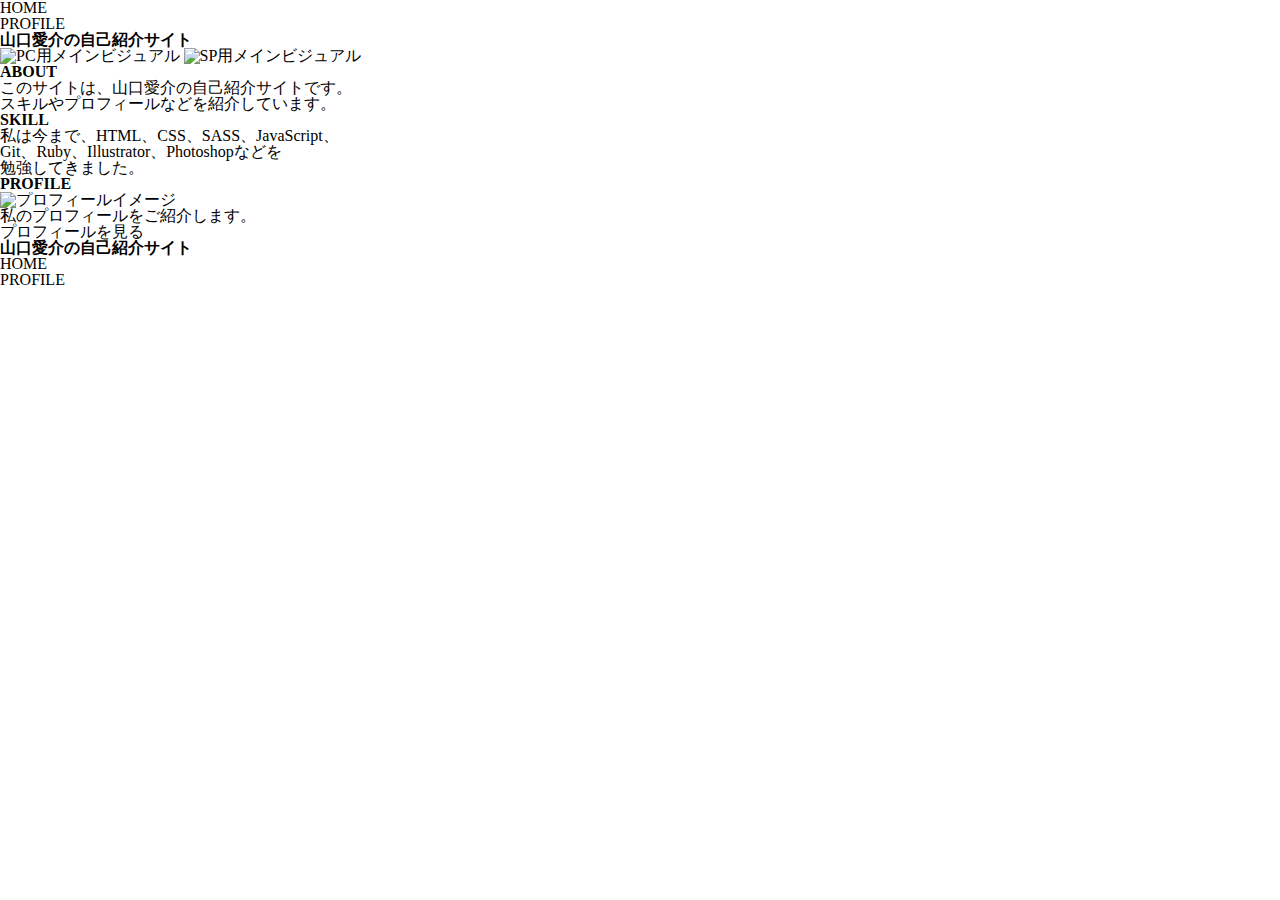
==== index.html @ 820ac706 "index.htmlにテキスト挿入" ====
<!DOCTYPE html>
<html lang="ja">
<head>
    <meta charset="UTF-8">
    <meta http-equiv="X-UA-Compatible" content="IE=edge">
    <meta name="viewport" content="width=device-width, initial-scale=1.0">
    <title>portfolio/HOME</title>

    <link rel="stylesheet" href="./assets/css/style.css">

</head>
<body>
<header>
<nav class="header_nav">
    <ul class="header_navList">
        <li><a href="#">HOME</a></li>
        <li><a href="./profile/index.html">PROFILE</a></li>
    </ul>
</nav>
</header>

<main>
    <section class="mainVisual-color">
        <div class="mainVisual">
            <h1>山口愛介の自己紹介サイト</h1>
            <img class="pc-img" src="./assets/images/pc_mainVisual.jpg" alt="PC用メインビジュアル">
            <img class="sp-img" src="./assets/images/sp_mainVisual.jpg" alt="SP用メインビジュアル">
        </div>
    </section>

    <section class="contents-inner">
        <h2 class="headline">ABOUT</h2>
            <p class="contents-description">このサイトは、山口愛介の自己紹介サイトです。<br>スキルやプロフィールなどを紹介しています。</p>
    </section>

    <section class="contents-inner">
        <h2 class="headline">SKILL</h2>
            <p class="contents-description">私は今まで、HTML、CSS、SASS、JavaScript、<br>Git、Ruby、Illustrator、Photoshopなどを<br>勉強してきました。</p>
    </section>

    <div class="bImage"></div>
    <section class="contents-inner">
        <h2 class="headline">PROFILE</h2>
        
        <div class="flexContainer">
            <div class="image-area">
                <img src="./assets/images/profileImage.jpg" alt="プロフィールイメージ">
            </div>
            <div class="profile-info">
                <p class="contents-description">私のプロフィールをご紹介します。</p>

                <div class="btn">
                    <a href="./profile/index.html">プロフィールを見る</a>
                </div>
            </div><!-- profile-info -->
        </div><!-- flexContainer -->
    </section>

</main>

<footer>
    <h3>山口愛介の自己紹介サイト</h3>
    <nav class="footer_nav">
        <ul class="footer_navList">
            <li><a href="#">HOME</a></li>
            <li><a href="/profile/index.html">PROFILE</a></li>
        </ul>
    </nav>
</footer>
</body>
</html>
---- assets/css/style.css ----
@charset "UTF-8";
html, body, div, span, applet, object, iframe, h1, h2, h3, h4, h5, h6, p, blockquote, pre, a, abbr, acronym, address, big, cite, code, del, dfn, em, img, ins, kbd, q, s, samp, small, strike, strong, sub, sup, ruby, tt, var, b, u, i, center, dl, dt, dd, ol, ul, li, form, fieldset, legend, label, header, footer, hgroup, menu, nav, main, article, section, aside, details, figure, figcaption, canvas, embed, output, summary, time, mark, audio, video {
  margin: 0;
  padding: 0;
  border: 0;
  font-size: 100%; }

header, footer, hgroup, menu, nav, main, article, section, aside, details, figure, figcaption {
  display: block; }

body {
  line-height: 1; }

ol, ul {
  list-style: none; }

/* hr{display:none;} */
/* stylesheetが効いたらいらんから */
address, em {
  font-style: normal; }

table {
  border-collapse: collapse;
  border-spacing: 0; }

img, video {
  vertical-align: bottom; }

/* インライン要素やから、ディセンダーが発生する
ベースラインを調整するプロパティ
画像の隙間を埋めてくれる！ */
/* Fonts
游ゴシックのためのフォント設定------Windows用→游ゴシック","Yu Gothic
"游ゴシック体",YuGothic→アップル用
--*/
/* 明朝体は感覚が狭いから0.1EM開ける */
/* clearfix
---------------------------------------------------*/
.clearfix::after {
  content: '';
  display: block;
  clear: both;
  height: 0; }

/* floatが来た時カラム落ちさせるためのclearfix */
body {
  box-sizing: border-box; }

a {
  color: #000;
  text-decoration: none; }

/*# sourceMappingURL=style.css.map */
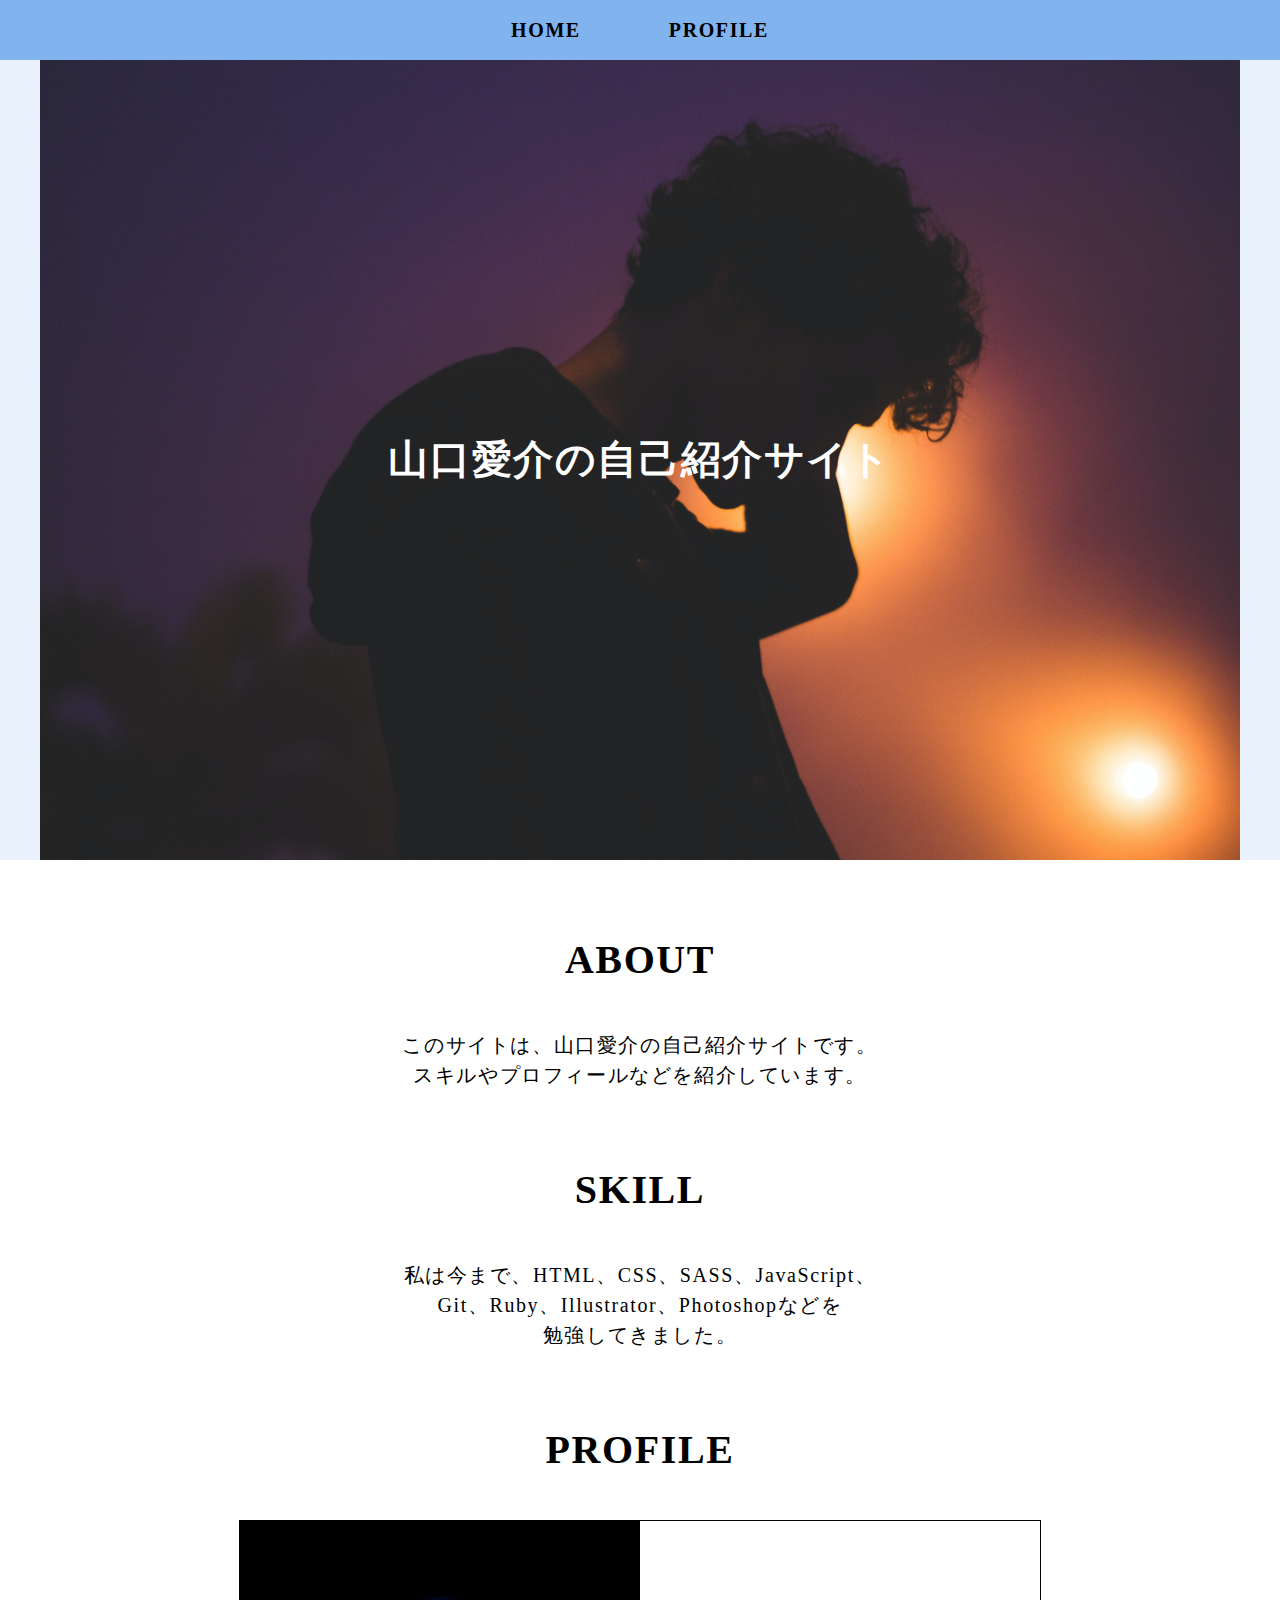
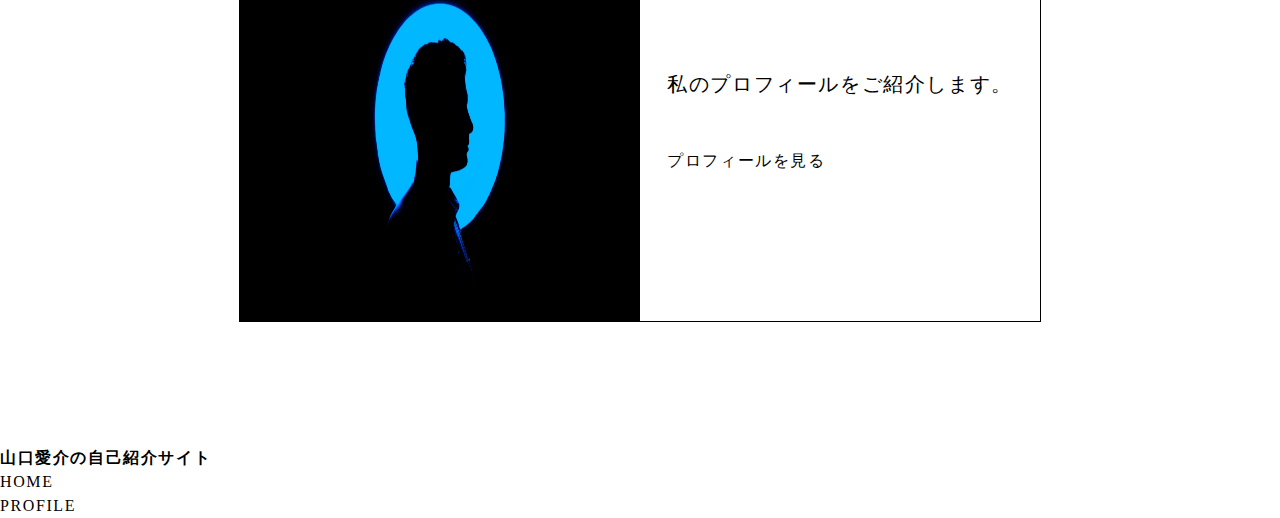
==== commit 80487a6f: "コンテンツ大枠を追加＋style.cssをindex.htmlにリンク付" ====
--- a/index.html
+++ b/index.html
@@ -6,7 +6,7 @@
     <meta name="viewport" content="width=device-width, initial-scale=1.0">
     <title>portfolio/HOME</title>
 
-    <link rel="stylesheet" href="./assets/css/style.css">
+    <link rel="stylesheet" href="./assets/sass/style.css">
 
 </head>
 <body>
--- a/assets/sass/style.css
+++ b/assets/sass/style.css
@@ -0,0 +1,183 @@
+@charset "UTF-8";
+html, body, div, span, applet, object, iframe, h1, h2, h3, h4, h5, h6, p, blockquote, pre, a, abbr, acronym, address, big, cite, code, del, dfn, em, img, ins, kbd, q, s, samp, small, strike, strong, sub, sup, ruby, tt, var, b, u, i, center, dl, dt, dd, ol, ul, li, form, fieldset, legend, label, header, footer, hgroup, menu, nav, main, article, section, aside, details, figure, figcaption, canvas, embed, output, summary, time, mark, audio, video {
+  margin: 0;
+  padding: 0;
+  border: 0;
+  font-size: 100%;
+}
+
+header, footer, hgroup, menu, nav, main, article, section, aside, details, figure, figcaption {
+  display: block;
+}
+
+body {
+  line-height: 1;
+}
+
+ol, ul {
+  list-style: none;
+}
+
+/* hr{display:none;} */
+/* stylesheetが効いたらいらんから */
+address, em {
+  font-style: normal;
+}
+
+table {
+  border-collapse: collapse;
+  border-spacing: 0;
+}
+
+img, video {
+  vertical-align: bottom;
+}
+
+/* インライン要素やから、ディセンダーが発生する
+ベースラインを調整するプロパティ
+画像の隙間を埋めてくれる！ */
+/* Fonts
+游ゴシックのためのフォント設定------Windows用→游ゴシック","Yu Gothic
+"游ゴシック体",YuGothic→アップル用
+--*/
+/* 明朝体は感覚が狭いから0.1EM開ける */
+/* clearfix
+---------------------------------------------------*/
+.clearfix::after {
+  content: "";
+  display: block;
+  clear: both;
+  height: 0;
+}
+
+/* floatが来た時カラム落ちさせるためのclearfix */
+body {
+  box-sizing: border-box;
+}
+
+header {
+  background: #81B3EE;
+  height: 60px;
+}
+header .header_nav {
+  max-width: 1200px;
+  padding: 0 40px;
+  margin: 0 auto;
+}
+header .header_nav .header_navList {
+  display: flex;
+  align-items: center;
+  height: 60px;
+  justify-content: center;
+  gap: 88px;
+}
+header .header_nav .header_navList a {
+  display: block;
+  font-family: HelveticaNeue;
+  font-weight: bold;
+  font-size: 20px;
+}
+header .header_nav .header_navList a:hover {
+  opacity: 0.5;
+}
+
+@media screen and (max-width: 980px) {
+  header .header_nav {
+    max-width: 1200px;
+    padding: 0 40px;
+    margin-right: auto;
+  }
+  header .header_nav .header_navList {
+    display: flex;
+    align-items: center;
+    height: 60px;
+    justify-content: flex-start;
+    gap: 20px;
+  }
+  header .header_nav .header_navList a {
+    display: block;
+    font-family: HelveticaNeue;
+    font-weight: bold;
+    font-size: 16px;
+  }
+  header .header_nav .header_navList a:hover {
+    opacity: 0.5;
+  }
+}
+.mainVisual-color {
+  background-color: rgba(129, 179, 238, 0.18);
+}
+
+.mainVisual {
+  max-width: 1200px;
+  margin: 0 auto;
+  position: relative;
+}
+.mainVisual h1 {
+  font-size: 40px;
+  font-weight: 600;
+  font-family: Hiragino Kaku Gothic ProN;
+  color: #fff;
+  position: absolute;
+  top: 50%;
+  left: 50%;
+  transform: translate(-50%, -50%);
+}
+.mainVisual .pc-img {
+  width: 100%;
+}
+.mainVisual .sp-img {
+  display: none;
+}
+
+.flexContainer {
+  max-width: 800px;
+  margin: 0 auto 124px;
+  display: flex;
+  align-items: center;
+  flex-wrap: wrap;
+  border: 1px solid #000;
+}
+.flexContainer .image-area img {
+  width: 400px;
+  height: 400px;
+}
+.flexContainer .profile-info {
+  margin: 0 auto;
+}
+.flexContainer .profile-info p {
+  padding-bottom: 50px;
+}
+
+a {
+  color: #000;
+  text-decoration: none;
+}
+
+body {
+  margin: 0;
+  color: #000;
+  line-height: 1.5;
+  letter-spacing: 0.1em;
+  font-family: "Hiragino Kaku Gothic ProN", serif, sans-serif;
+}
+
+.head-ttl, .headline {
+  font-size: 40px;
+  font-weight: bold;
+  font-family: HelveticaNeue;
+  text-align: center;
+  padding-bottom: 40px;
+}
+
+.contents-description, .headline .description {
+  font-size: 20px;
+  font-family: Hiragino Kaku Gothic ProN;
+  font-weight: 300;
+  text-align: center;
+}
+
+.contents-inner {
+  max-width: 1200px;
+  margin: 70px auto 0;
+}/*# sourceMappingURL=style.css.map */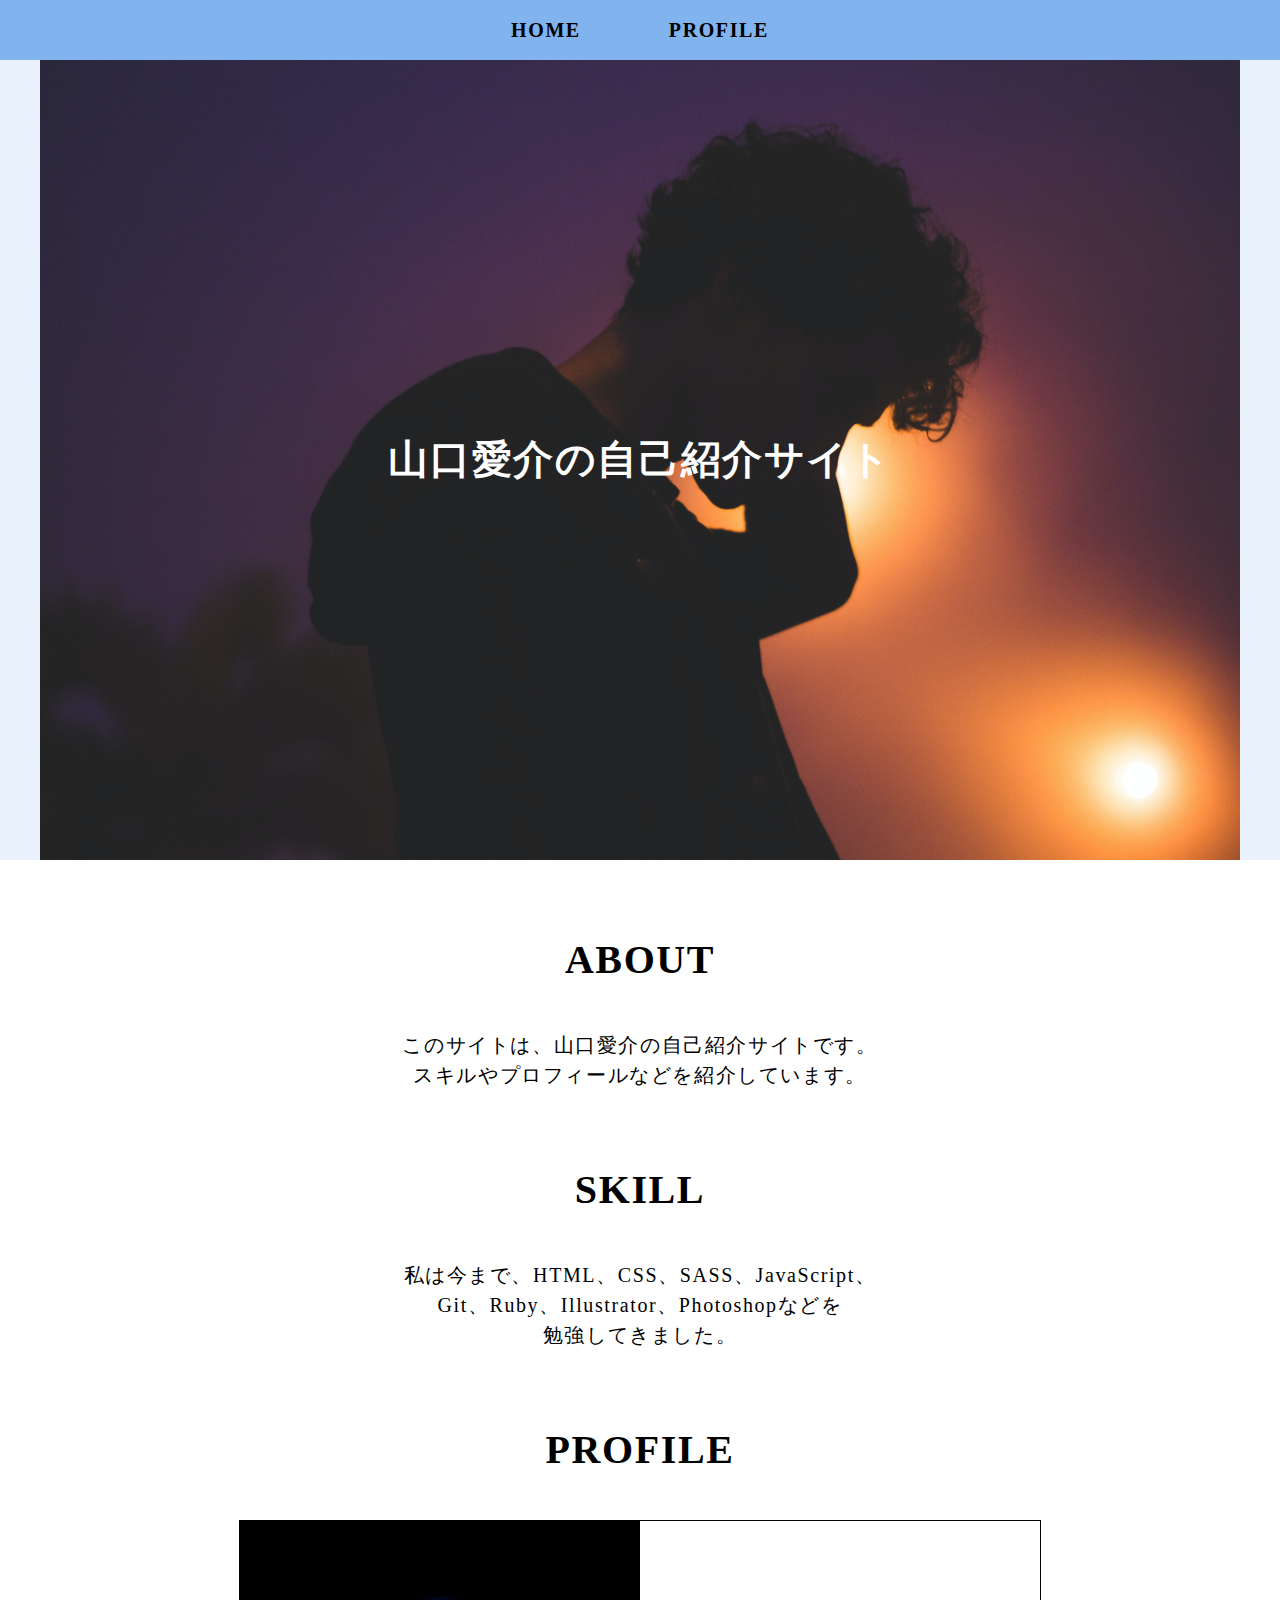
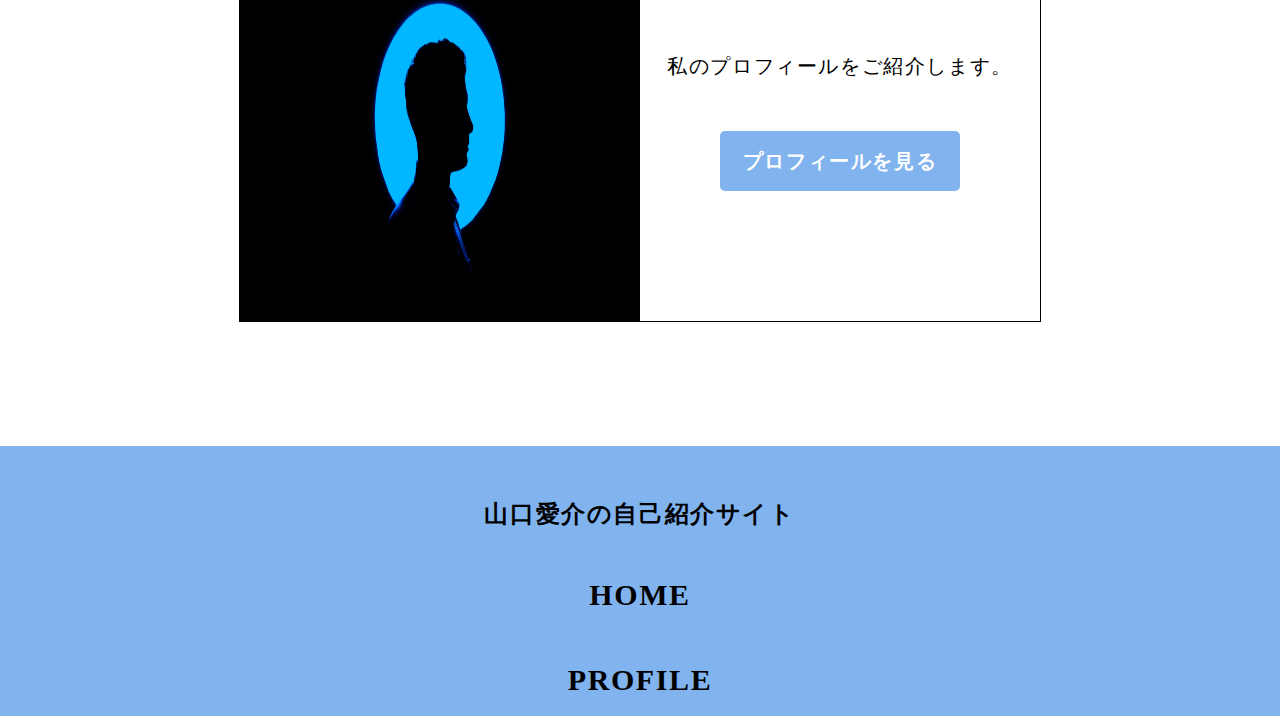
==== commit a9c936d5: "profile.cssをリンク付" ====
--- a/index.html
+++ b/index.html
@@ -7,6 +7,7 @@
     <title>portfolio/HOME</title>
 
     <link rel="stylesheet" href="./assets/sass/style.css">
+    <link rel="stylesheet" href="./assets/sass/profile.css">
 
 </head>
 <body>
--- a/assets/sass/style.css
+++ b/assets/sass/style.css
@@ -149,6 +149,136 @@
   padding-bottom: 50px;
 }
 
+.btn {
+  max-width: 240px;
+  height: 60px;
+  background-color: #81B3EE;
+  border-radius: 5px;
+  margin: 0 auto;
+  display: flex;
+  justify-content: center;
+  align-items: center;
+}
+.btn a {
+  color: #fff;
+  font-size: 20px;
+  font-weight: 600;
+  display: block;
+}
+.btn a:hover {
+  opacity: 0.5;
+}
+
+@media screen and (max-width: 980px) {
+  .mainVisual {
+    min-width: 375px;
+  }
+  .mainVisual h1 {
+    font-size: 20px;
+  }
+  .mainVisual .pc-img {
+    display: none;
+  }
+  .mainVisual .sp-img {
+    display: block;
+    height: 100vh;
+    width: 100%;
+  }
+  .flexContainer {
+    max-width: 800px;
+    margin: 0 auto 25px;
+    display: flex;
+    align-items: center;
+    flex-wrap: wrap;
+    border: none;
+  }
+  .flexContainer .image-area {
+    margin: 0 auto;
+    min-width: 375px;
+  }
+  .flexContainer .image-area img {
+    width: 100%;
+  }
+  .flexContainer .profile-info {
+    margin: 0 auto;
+  }
+  .flexContainer .profile-info p {
+    padding: 20px 0;
+  }
+  .btn {
+    max-width: 200px;
+    height: 50px;
+    display: flex;
+    justify-content: center;
+    align-items: center;
+  }
+  .btn a {
+    color: #fff;
+    font-size: 16px;
+    font-weight: 600;
+    display: block;
+  }
+  .btn a:hover {
+    opacity: 0.5;
+  }
+}
+footer {
+  background: #81B3EE;
+  height: 270px;
+}
+footer h3 {
+  max-width: 1200px;
+  margin: 0 auto;
+  font-size: 24px;
+  font-weight: 600;
+  text-align: center;
+  padding-top: 50px;
+}
+footer .footer_nav {
+  margin: 0 auto;
+  text-align: center;
+  max-width: 1200px;
+}
+footer .footer_nav .footer_navList li {
+  margin-top: 40px;
+}
+footer .footer_nav .footer_navList li a {
+  display: block;
+  font-size: 30px;
+  font-weight: bold;
+}
+footer .footer_nav .footer_navList li a:hover {
+  opacity: 0.5;
+}
+
+@media screen and (max-width: 980px) {
+  footer {
+    height: 158px;
+  }
+  footer h3 {
+    max-width: 1200px;
+    margin: 24px 0 0 25px;
+    font-size: 20px;
+    font-weight: 600;
+    text-align: left;
+    padding-top: 24px;
+  }
+  footer .footer_nav {
+    margin: 24px 0 0 25px;
+    text-align: left;
+  }
+  footer .footer_nav .footer_navList li {
+    margin-top: 20px;
+  }
+  footer .footer_nav .footer_navList li a {
+    display: block;
+    font-size: 16px;
+    font-weight: bold;
+  }
+  footer .footer_nav .footer_navList li a:hover {
+    opacity: 0.5;
+  }
+}
 a {
   color: #000;
   text-decoration: none;
@@ -180,4 +310,21 @@
 .contents-inner {
   max-width: 1200px;
   margin: 70px auto 0;
+}
+
+@media screen and (max-width: 980px) {
+  .mainVisual h1 {
+    font-size: 20px;
+  }
+  .head-ttl, .headline {
+    font-size: 30px;
+    padding-bottom: 20px;
+  }
+  .contents-description, .headline .description {
+    font-size: 16px;
+  }
+  .contents-inner {
+    max-width: 1200px;
+    margin: 40px auto 0;
+  }
 }/*# sourceMappingURL=style.css.map */--- a/assets/sass/profile.css
+++ b/assets/sass/profile.css
@@ -0,0 +1,8 @@
+.under-mainVisual {
+  max-width: 1200px;
+  margin: 0 auto;
+}
+.under-mainVisual img {
+  width: 100%;
+  height: auto;
+}/*# sourceMappingURL=profile.css.map */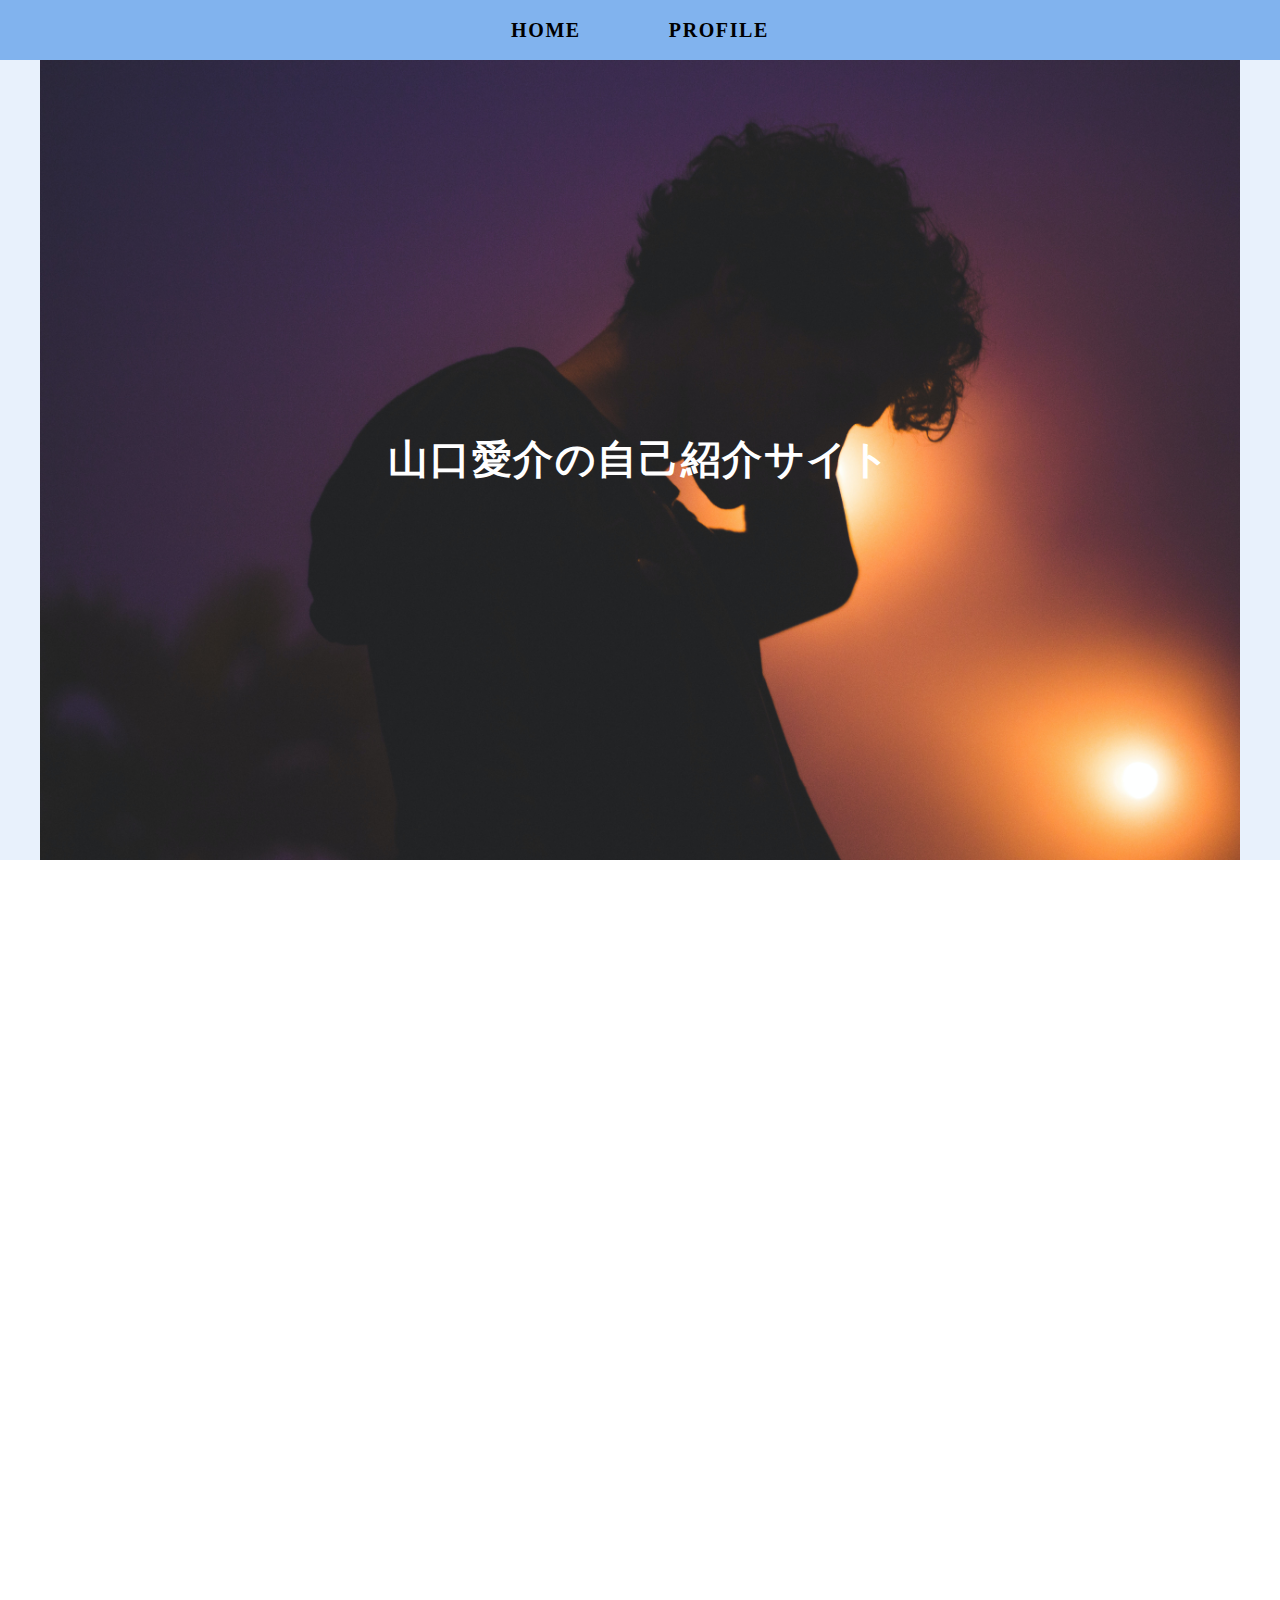
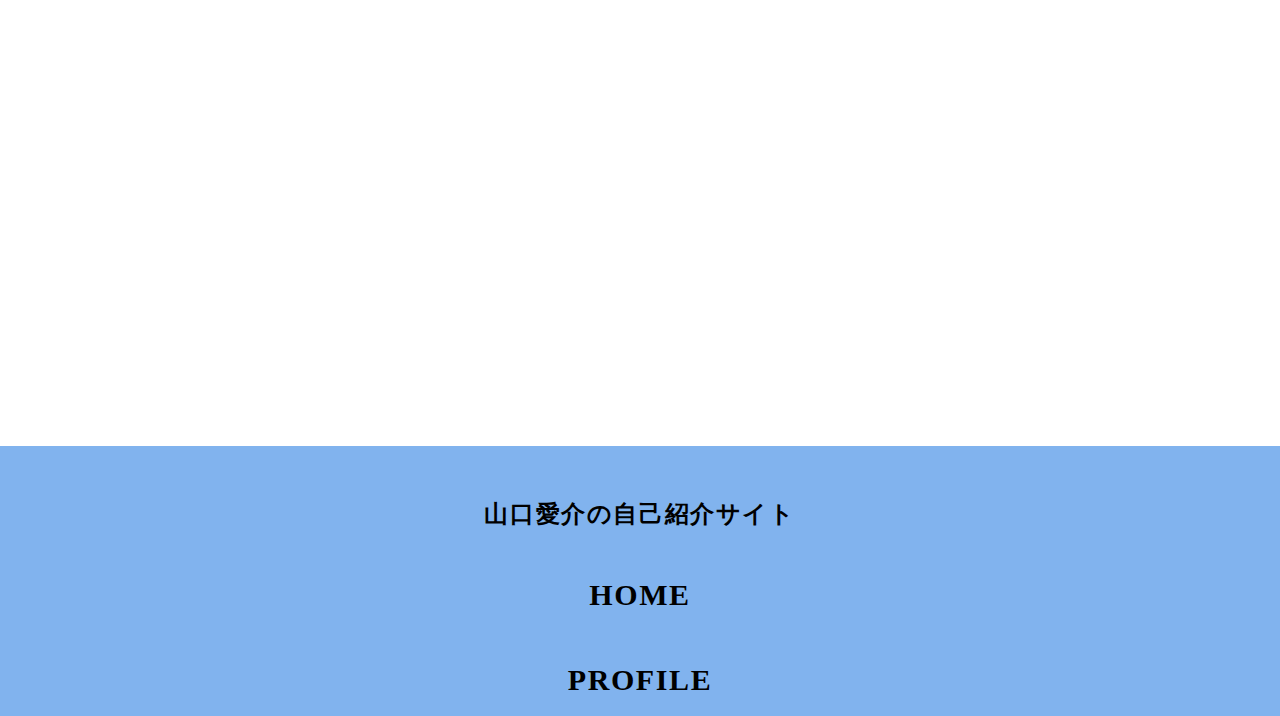
==== commit 75f2d81e: "fadein追加" ====
--- a/index.html
+++ b/index.html
@@ -29,18 +29,18 @@
         </div>
     </section>
 
-    <section class="contents-inner">
+    <section class="contents-inner element">
         <h2 class="headline">ABOUT</h2>
             <p class="contents-description">このサイトは、山口愛介の自己紹介サイトです。<br>スキルやプロフィールなどを紹介しています。</p>
     </section>
 
-    <section class="contents-inner">
+    <section class="contents-inner element">
         <h2 class="headline">SKILL</h2>
             <p class="contents-description">私は今まで、HTML、CSS、SASS、JavaScript、<br>Git、Ruby、Illustrator、Photoshopなどを<br>勉強してきました。</p>
     </section>
 
     <div class="bImage"></div>
-    <section class="contents-inner">
+    <section class="contents-inner element">
         <h2 class="headline">PROFILE</h2>
         
         <div class="flexContainer">
@@ -68,5 +68,22 @@
         </ul>
     </nav>
 </footer>
+
+<script src="https://code.jquery.com/jquery-3.7.0.min.js" integrity="sha256-2Pmvv0kuTBOenSvLm6bvfBSSHrUJ+3A7x6P5Ebd07/g=" crossorigin="anonymous"></script>
+<script>
+    $(function () {
+        $(window).scroll(function () {
+            const windowHeight = $(window).height();
+            const scroll = $(window).scrollTop();
+
+            $('.element').each(function () {
+            const targetPosition = $(this).offset().top;
+            if (scroll > targetPosition - windowHeight + 100) {
+                $(this).addClass("is-fadein");
+            }
+            });
+        });
+    });
+</script>
 </body>
 </html>--- a/assets/sass/style.css
+++ b/assets/sass/style.css
@@ -327,4 +327,16 @@
     max-width: 1200px;
     margin: 40px auto 0;
   }
+}
+.element {
+  opacity: 0;
+  visibility: hidden;
+  transform: translateY(30px);
+  transition: opacity 1s, visibility 1s, transform 1s;
+}
+
+.is-fadein {
+  opacity: 1;
+  visibility: visible;
+  transform: translateX(0);
 }/*# sourceMappingURL=style.css.map */--- a/assets/sass/profile.css
+++ b/assets/sass/profile.css
@@ -5,4 +5,52 @@
 .under-mainVisual img {
   width: 100%;
   height: auto;
+}
+
+.table-area {
+  margin: 70px 200px;
+}
+.table-area .table {
+  max-width: 800px;
+  margin: 0 auto;
+  border: 1px solid #888888;
+}
+.table-area .table tr th {
+  width: 245px;
+  font-family: Hiragino Kaku Gothic ProN;
+  font-size: 16px;
+  font-weight: 600;
+  text-align: left;
+  padding: 15px 0 15px 35px;
+  border: 1px solid #888888;
+}
+.table-area .table tr td {
+  width: 483px;
+  font-family: Hiragino Kaku Gothic ProN;
+  font-size: 16px;
+  font-weight: 600;
+  text-align: left;
+  padding-left: 35px;
+  border: 1px solid #888888;
+}
+
+@media screen and (max-width: 980px) {
+  .table-area {
+    margin: 40px 20px;
+  }
+  .table-area .table {
+    max-width: 800px;
+    margin: 0 auto;
+    border: 1px solid #888888;
+  }
+  .table-area .table tr th {
+    text-align: left;
+    padding: 15px;
+    border: 1px solid #888888;
+  }
+  .table-area .table tr td {
+    text-align: left;
+    padding: 15px;
+    border: 1px solid #888888;
+  }
 }/*# sourceMappingURL=profile.css.map */